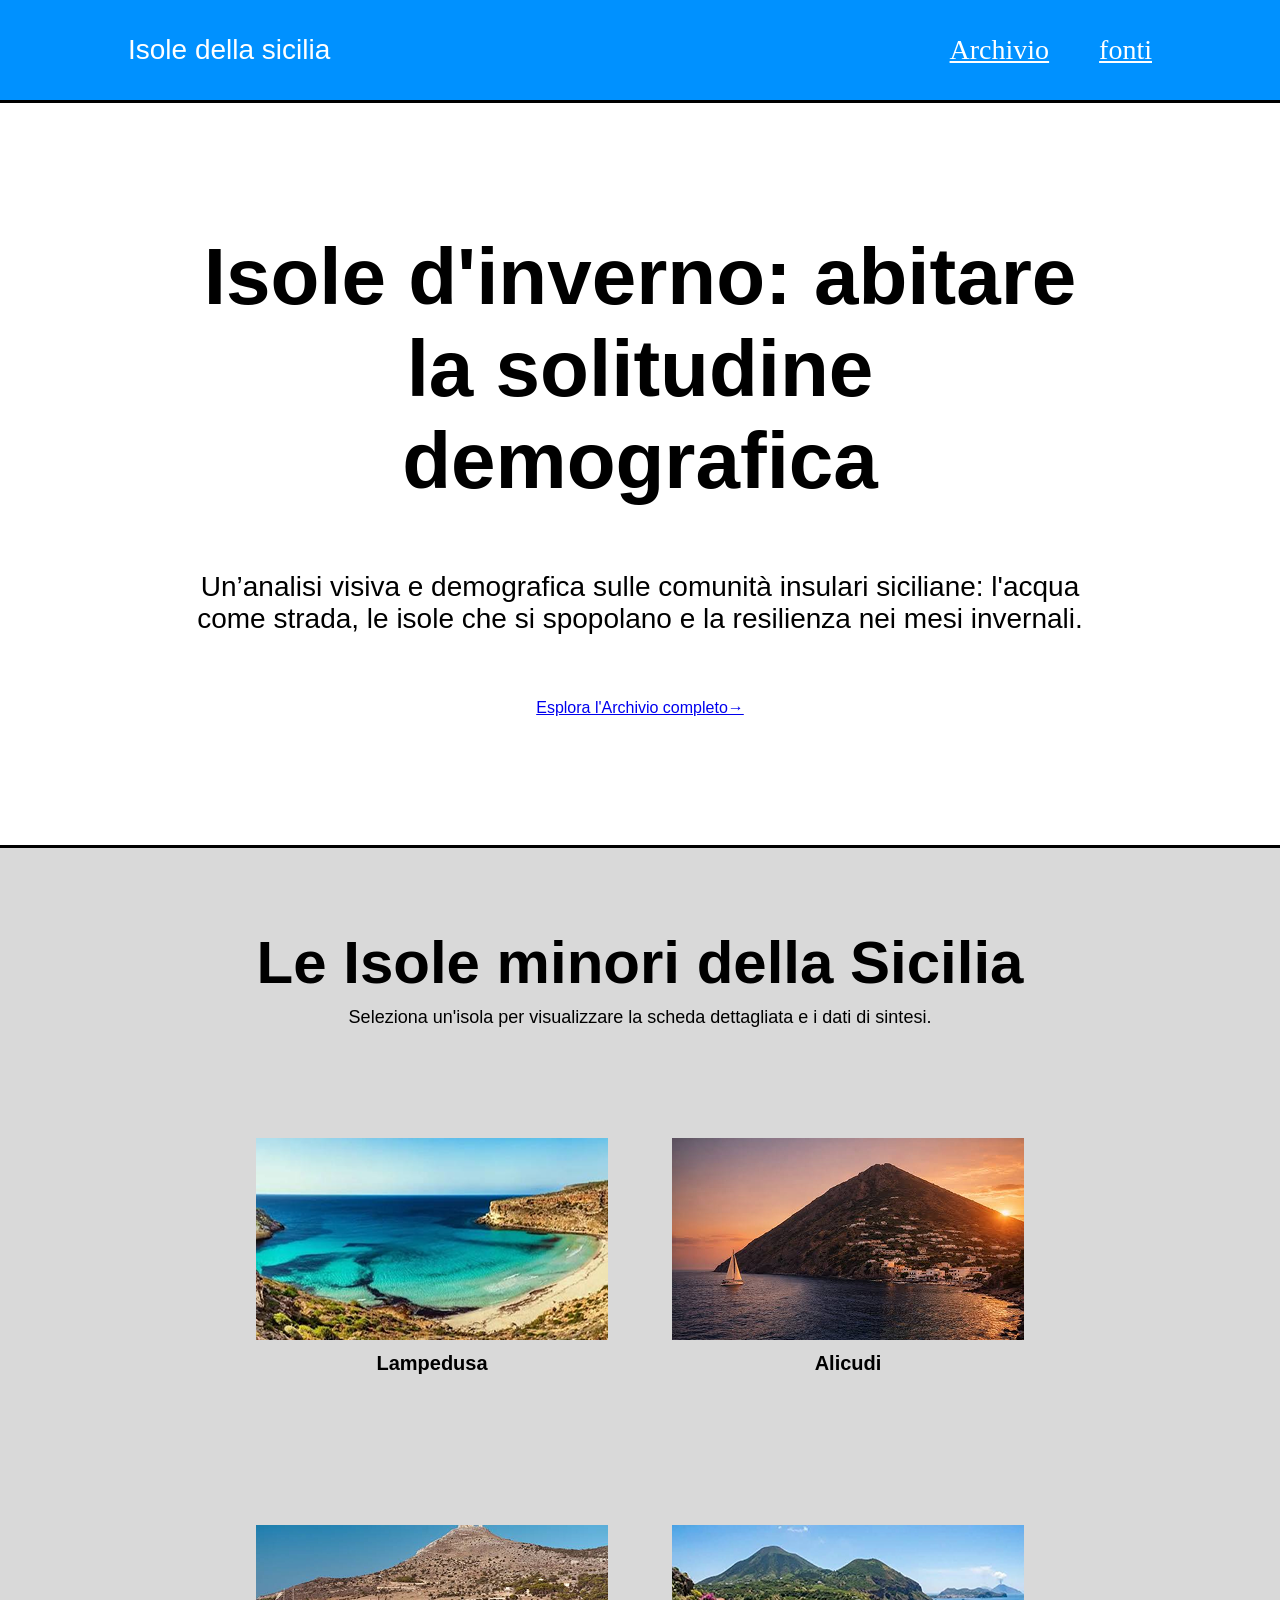
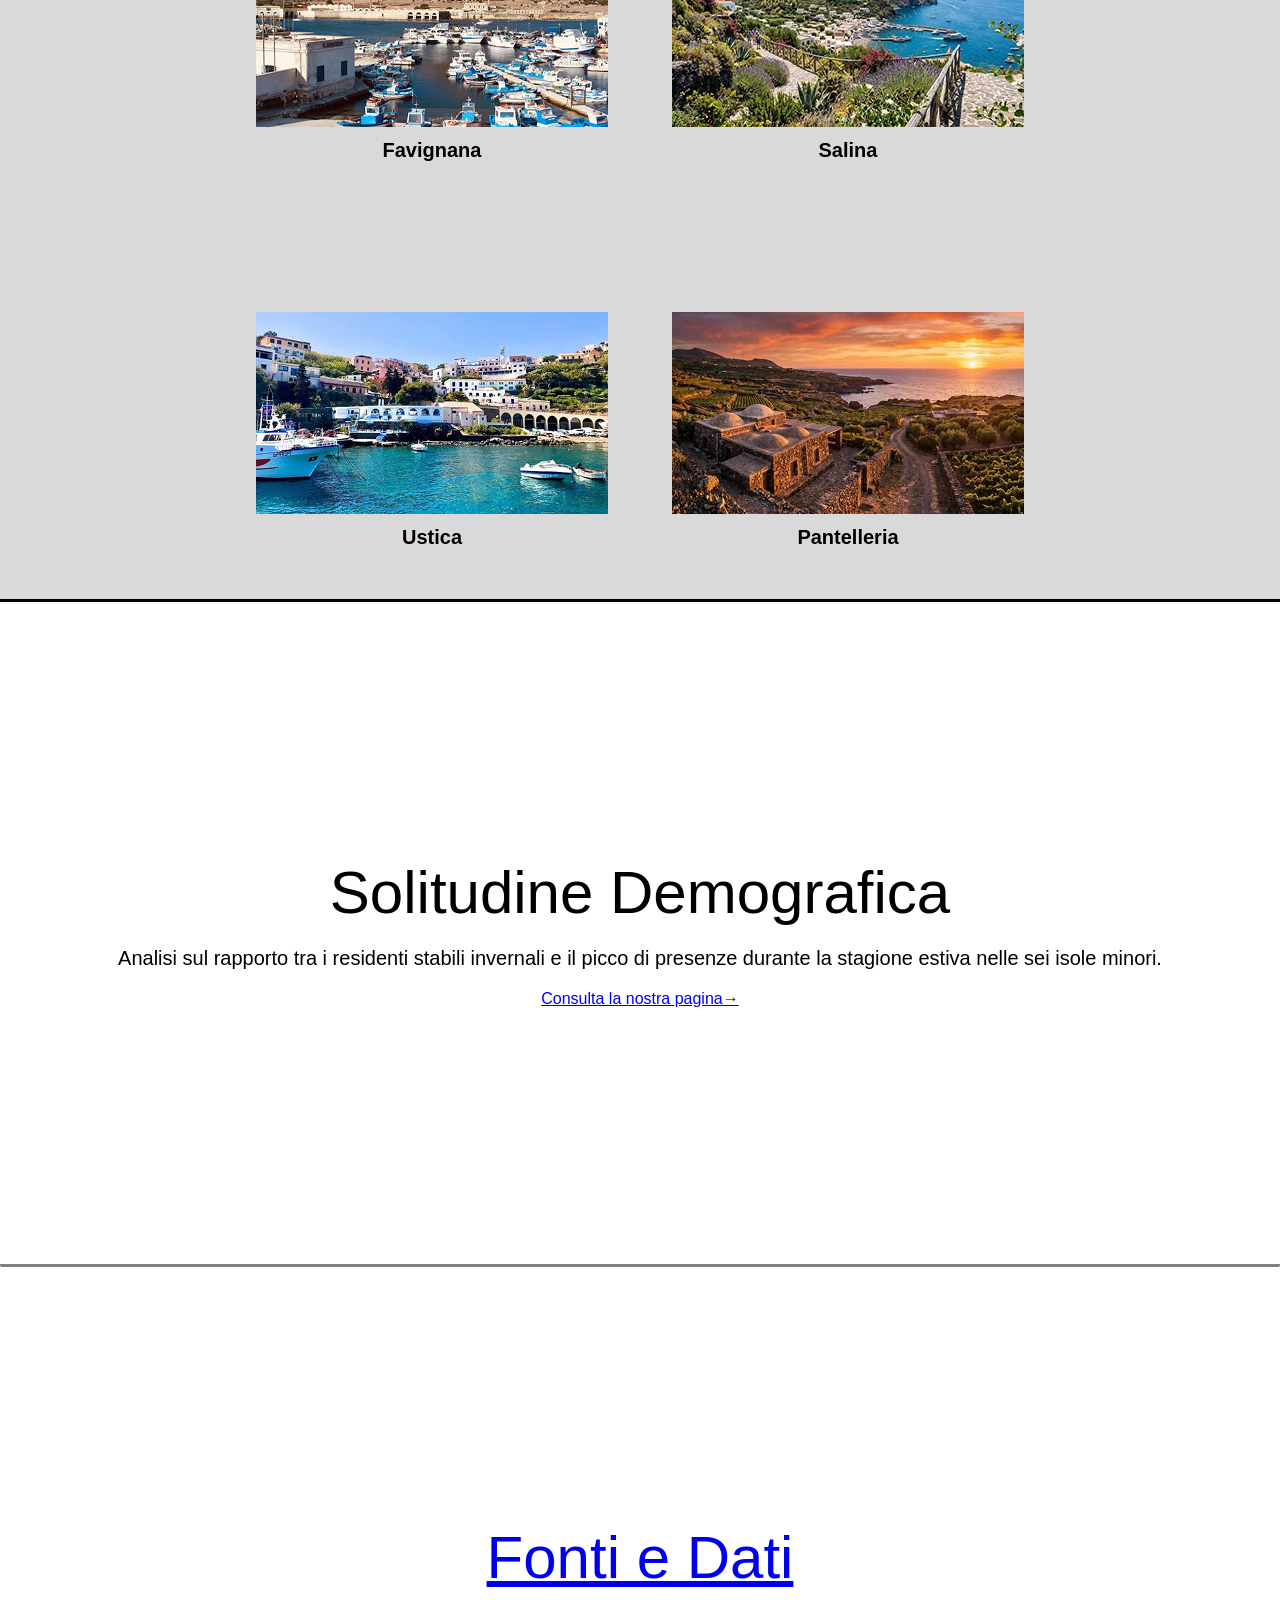
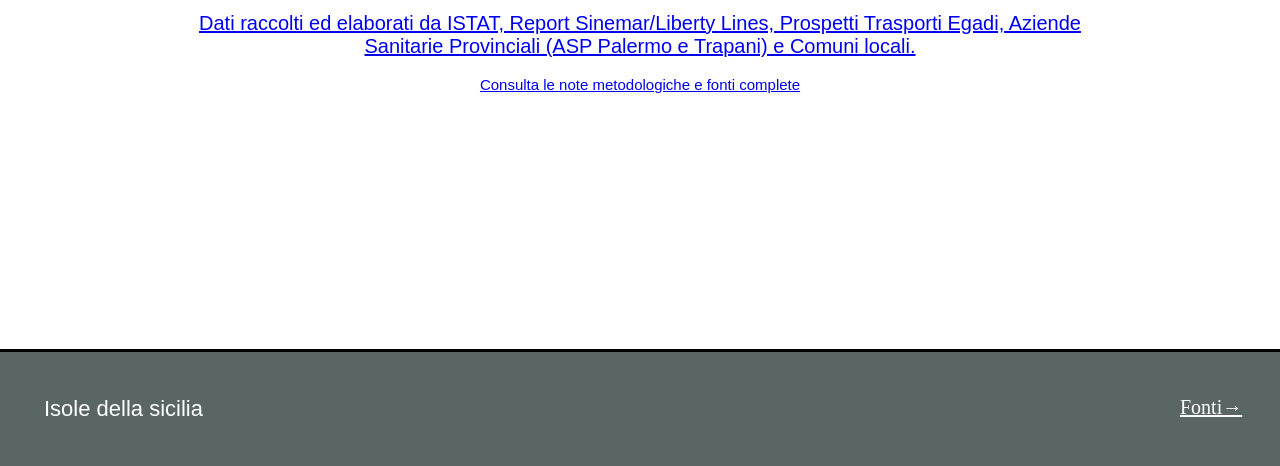
==== index.html @ 901970fb "Add files via upload" ====
<!DOCTYPE html>
<html lang="it">
    <meta charset="utf-8">
    <meta name="viewport" content="width=device-width, initial-scale=1.0">
    <title>ARCHIVIO ISOLE</title>
    <link rel="stylesheet" href="style.css">
  </head> 
 <body>
     <header>
         <div class="contenitore">
             <div class="colonna">
                 <p class="nome-sito">Isole della sicilia</p>
                 <nav>
                     <ul>
                         <li><a href="archivio-isole.html">Archivio</a></li>
                         <li><a href ="https://demo.istat.it/">fonti</a></li>
                     </ul>
                 </nav>
             </div>
         </div>
     </header>
     <main>
          <div id="HOME">
                   <section class="inizio">
                        <div class="scritte-iniziali">
                          <h1>Isole d'inverno: abitare la solitudine demografica</h1>
                         <p class="sottotitolo">Un’analisi visiva e demografica sulle comunità insulari siciliane: l'acqua come strada, le isole che si spopolano e la resilienza nei mesi invernali.</p>
                         <p class="link"><a href="archivio-isole.html">Esplora l'Archivio completo→</a></p>
                      </div>
                  </section>

                    <section class="isole-minori">

                      <div class="introduzione">
                          <h1>Le Isole minori della Sicilia</h1>
                          <p class="descrizione">Seleziona un'isola per visualizzare la scheda dettagliata e i dati di sintesi.</p>
                      </div>
                      <div class="riga-1">
                          <div class="lampedusa">
                             <div class="immagini-isole-home">
                                 <a href="lampedusa.html">
                                     <img src="immagini/lampedusa-3.png" alt="lampedusa-3">
                                 </a>
                             </div>
                              <p class="titoletti">Lampedusa</p>
                         </div>

                         <div class="alicudi">
                             <div class="immagini-isole-home">
                                <a href="alicudi.html">
                                 <img src="immagini/alicudi-3.png" alt="lampedusa-3">
                                </a>
                             </div>
                             <p class="titoletti">Alicudi</p>
                         </div>
                     </div>

                     <div class="riga-2">
                         <div class="favignana">
                              <div class="immagini-isole-home">
                                 <a href="favignana.html">
                                     <img src="immagini/favignana-3.png" alt="favignana-3">
                                 </a>
                             </div>
                               <p class="titoletti">Favignana</p>
                            </div>

                         <div class="salina">
                              <div class="immagini-isole-home">
                                 <a href="salina.html">
                                     <img src="immagini/salina-3.png" alt="salina-3"> 
                                 </a>
                                </div>
                             <p class="titoletti">Salina</p>
                         </div>
                     </div>

                     <div class="riga-3">
                         <div class="ustica">
                               <div class="immagini-isole-home">
                                 <a href="ustica.html">
                                     <img src="immagini/ustica-3.png" alt="ustica-3">
                                 </a>
                                </div>
                              <p class="titoletti">Ustica</p>
                         </div>

                         <div class="Pantelleria">
                              <div class="immagini-isole-home">
                                 <a href="pantelleria.html">
                                     <img src="immagini/pantelleria-3.png" alt="pantelleria-3">
                                 </a>
                             </div>
                              <p class="titoletti">Pantelleria</p>
                         </div>
                     </div>
                  </section>

                 <section class="parte-3">
                      <div class="solitud">
                          <p class="titolo">Solitudine Demografica</p>
                          <p class="descrizione">Analisi sul rapporto tra i residenti stabili invernali e il picco di presenze durante la stagione estiva nelle sei isole minori.</p>
                          <p class="link"><a href="tema.html">Consulta la nostra pagina→</p>
                      </div>
                 </section>

                 <section class="parte-4">
                     <div class="dati">
                         <p class="titolo">Fonti e Dati </p>
                         <p class="descrizione">Dati raccolti ed elaborati da ISTAT, Report Sinemar/Liberty Lines, Prospetti Trasporti Egadi, Aziende Sanitarie Provinciali (ASP Palermo e Trapani) e Comuni locali.</p>
                         <p class="link"><a href="https://demo.istat.it/">Consulta le note metodologiche e fonti complete</a></p>
                      </div>
                 </section>
             </div>
        </main>
        <footer>
         <div class="colonna">
              <p class="nome-sito">Isole della sicilia</p>
             <nav>
                 <ul>
                     <li><a href="https://demo.istat.it/">Fonti→</a></li>
                 </ul>
              </nav>
         </div>
      </footer>
 </body>
</html>
---- style.css ----
* {
   box-sizing: border-box;
   margin: 0;
 padding: 0;
   
}

body {
    
    height:auto;
    text-align:center;
    display: flex;
    align-content: center;
    flex-direction: column;
    justify-content: center;
} 
 
h1  {
    font-family:Arial, Helvetica, sans-serif;
    font-size: 80px;
}
.apertura{
    font-size: 25px;
    flex-wrap: wrap;
    max-width: 100%;
    margin-left: auto;
}
h2 {
    font-family:Arial, Helvetica, sans-serif;
}

p {
    font-family:Arial, Helvetica, sans-serif;
}

body h1 h2 p {
    color: black;
}

h1{
    font-style: bold;
}
header .nome-sito {
    font-size: 28px;
    padding-left: auto;
    color: #ffffffff;
}

header li a{
    font-size: 20px;
    margin-right: auto;
    color: #ffffffff;
}
header .colonna {
 display: flex;
 justify-content: space-between;
 padding: 10px;
 padding-left: 10%;
 padding-right: 10%;
 color: black;
}

header  nav ul  {
 display: flex;
 flex-wrap: nowrap;
 align-items: center;
 gap: 50px;
}
header .nome-sito a{
    color: #ffffffff;
}
header .contenitore {
    background-color: rgb(0, 145, 255);
    padding-bottom: 24px;
    padding-top: 24px;
    border-bottom: solid black;
}
header nav a{
    font-size: 28px;
    color: #ffffffff;
    padding-right:auto; 
   margin-left:auto;
}
ul{
    list-style-type: none;
}
#archivio .pagina-isole {
    padding-top: 10%;
    padding-bottom: 10%;
    display: flex;
    flex-direction: column;
    text-align: center;
}
#archivio .scritte-iniziali h1 {
    display: flex;
    text-align: center;
    flex-direction: column;
}

#archivio .scritte-iniziali{
   border-bottom: solid black
}
#archivio .scritte-iniziali .apertura {
    display: flex;
    text-align: center;
    font-size: 32px;
 flex-direction: column;
  padding-left:15%;
 padding-right:15%;
}
#archivio .scritte-iniziali .descrizioni{
 text-align: center;
 margin-top: 0px;
 font-size: 20px;
}

#archivio .pagina-isole .scritte-iniziali{
    padding-top: 10%;
    padding-bottom: 20%;
}
#archivio .pagina-isole .descrizioni{
 text-align: center;
 margin-top: 0px;
 margin-bottom: 10px;
 font-size: 30px;
}

#archivio .pagina-isole h2{
 text-align: center;
 margin-top: 0px;
 margin-bottom: 0px;
 font-size: 50px;
 margin-left: 0px;
}

#archivio .pagina-isole .immagini-isole{
    display: flex;
    text-align: center;
    align-content:center;
    flex-direction: column;
    margin-left: auto;
}
#archivio .immagini-isole {
    padding:0px
}
#archivio .immagini-isole{
    width: 100%;
    display: flex;
    align-content: center;
    flex-direction: column;
    justify-content: center;
    height: 100%;
    margin-left: auto;
    margin-bottom: 0px;
}

#archivio .pagina-isole .immagine-isole .pantelleria {
    padding:0px
}

#archivio .pantelleria{
    padding-top: 10%;
    padding-bottom: 5%;
}

#archivio .favignana{
    padding-top: 5%;
    padding-bottom: 5%;
}

#archivio .ustica{
   padding-top: 5%;
    padding-bottom: 5%;
}

#archivio .salina{
    padding-top: 5%;
    padding-bottom: 5%;
}

#archivio .alicudi{
 padding-top: 5%;
    padding-bottom: 5%;
}

#archivio .lampedusa{
 padding-top: 5%;
    padding-bottom: 5%;
}

footer {
   background-color: rgb(90, 101, 101);
   border-top: solid black;
}

footer .colonna{
 display: flex;
 justify-content: space-between;
 padding: 44px;
}
 
footer nav a{
    font-size: 20px;
    color: #ffffffff;
}

footer .nome-sito {
    font-size: 22px;
    color: #ffffffff;
}
footer .nome-sito a {
    font-size: 22px;
    color: #ffffffff;
}

footer  nav ul li{
    display: inline-block;
    justify-content: space-between;
    justify-content: center;
    padding-right:10%;
    padding-left:10%;
}

#isola-singola ul{
    list-style-type: none;
}

#isola-singola .sopra-titolo a{
    color: black;
    width: 100%;
    padding-right: 0px;
}
#isola-singola .sopra-titolo .briciole ol  {
    display: flex;
    gap:10%;
}
#isola-singola ol{
    list-style-type: none;
    align-items: baseline;
}
#isola-singola .apertura {
    padding-top: 100px;
    display: flex;
    margin-left: 20%;
    margin-right: 20%;
}
#isola-singola .colonna-sinistra {
    display: flex;
    flex-direction: column;
    gap:5px;
    align-items: flex-start;
}

#isola-singola .colonna-sinistra{
 display: flex;
 justify-content: space-between;
 padding-top:100px;
 padding-bottom:140px;
 color: black;
 max-width: 0px;
 position: relative;
}
#isola-singola .apertura h1 {
    font-size: 80px;
}
#isola-singola .apertura .intro {
    font-size: 22px;
    text-align: left;
}

#isola-singola .apertura .immagine img{
    display: flex;
    position:absolute;
    margin-left: 33%; 
    max-width: 100%;

}
#isola-singola .parte-due {
    padding-top: 50px;
    display: flex;
    align-content: center;
    flex-direction: column;
    padding-left:20%;
    padding-right:15%;
   
}

#isola-singola .parte-due{
 background-color: rgb(217,217,217);
}

#isola-singola .parte-due h2{
    text-align: left;
    font-size: 35px;
    flex-wrap: wrap;
    padding-right: 0%;
}
#isola-singola .parte-due .descrizione{
    text-align: right;
    font-size: 20px;
    flex-wrap: wrap;
    padding-right: 0%;
    padding-left: 10%;
}
#isola-singola .sezione-2 {
    display: flex;
 text-align: center;
 align-content: space-between;
 margin-top: 50px;
 margin-bottom: 50px;
 font-size: 20px;
}
#isola-singola .sezione-3 {
    display: flex;
 text-align: center;
 align-content: space-between;
 margin-top: 50px;
 margin-bottom: 50px;
 font-size: 20px;
}
#isola-singola .sezione-4 {
    display: flex;
 text-align: center;
 align-content: space-between;
 margin-top: 50px;
 margin-bottom: 50px;
 font-size: 20px;
}
#HOME .inizio{
    display: flex;
    flex-wrap: wrap;
    align-items: center;
    align-content: center;
    justify-content: center;
}
#HOME .inizio .scritte-iniziali{
    padding-top: 10%;
    padding-bottom:10%;
}
#HOME .inizio .scritte-iniziali h1 {
    font-size: 80px;
  padding-left:15%;
  padding-right:15%;
}
#HOME .inizio .scritte-iniziali .sottotitolo {
    font-size: 28px;
   width:100%;
   margin-left: auto;
   padding: 5%;
    padding-left:15%;
 padding-right:15%;
}
#HOME .isole-minori{
    background-color: rgb(217, 217, 217);
    border-top: solid black;
    border-bottom: solid black;
}
#HOME .isole-minori .introduzione h1{
 font-size: 60px;
 padding-bottom: 10px;
 padding-top: 80px;
}
#HOME .isole-minori .introduzione .descrizione{
 font-size: 18px;
 padding-bottom: 10px;
 
}
#HOME .immagini-isole-home{
    max-width: 100%;
}
#HOME   .titoletti {
    padding-top: 8px;
    font-size: 20px;
    font-weight: bold;
}
#HOME .riga-1 {
    padding-top: 100px;
    padding-bottom: 50px;
    display: flex;
    justify-content:  space-between;
    text-align: center;
    align-content: center;
    max-width: 100%;
    margin-left: 20%;
    margin-right: 20%;
}

#HOME .riga-2 {
    padding-top: 100px;
    padding-bottom: 50px;
    display: flex;
    justify-content:  space-between;
    text-align: center;
    align-content: center;
    max-width: 100%;
    margin-left: 20%;
    margin-right: 20%;
}

#HOME .riga-3 {
    padding-top: 100px;
    padding-bottom: 50px;
    display: flex;
    justify-content:  space-between;
    text-align: center;
    align-content: center;
    max-width: 100%;
    margin-left: 20%;
    margin-right: 20%;
}


#HOME .parte-3 .solitud {
padding-top: 20%;
padding-bottom: 20%;
border-bottom: solid gray;
border-radius: 2px;
}
#HOME .parte-3 .solitud .titolo {
font-size: 60px;
max-width: auto;
}
#HOME .parte-3 .solitud .descrizione {
    padding-top: 20px;
 font-size: 20px;
  max-width: auto;
 padding-bottom: 20px;
}
#HOME .parte-3 .solitud .link {
    margin-left: 0%;
}
#HOME .parte-4 .dati {
padding-top: 20%;
padding-bottom: 20%;

}
#HOME .parte-4 .dati .titolo {
 font-size: 60px;
 margin-left: auto;
 max-width: 100%;
}
#HOME .parte-4 .dati .descrizione {
    padding-top: 20px;
 font-size: 20px;
  max-width: 100%px;
 padding-left:15%;
 padding-right:15%;
}
#HOME .parte-4 .link {
    padding-top: 18px;
    margin-left: auto;
    font-size: 15px;
}

#tema .inizio .scritte-iniziali {
    padding-top: 20%;
    padding-bottom: 20%;
    padding-left: 5%;
    padding-right: 5%;
}

#tema .inizio .scritte-iniziali h1{
   font-size: 70px;
}
#tema .inizio .scritte-iniziali .sottotitolo{
   font-size: 25px;
   max-width: 100%;
   margin-left: 20%;
   margin-right: 20%;
   padding-top: 40px;
}
#tema .introduzione {
    border-top: solid black;
    border-bottom: solid black;
}
#tema .introduzione .problema h1 {
    font-size: 60px;
    padding-bottom: 40px;
  margin-left: 20%;
    margin-right: 20%;
}
#tema .introduzione .problema .descrizione{
    font-size: 40px;
    max-width: 100%;
    margin-left: 10%;
    margin-right: 10%;
    padding-top: 0px;
    border: solid black;
    text-align: center;
}
#tema .introduzione .problema{
    padding-top: 10%;
    padding-bottom: 10%;
   
}

#tema .analisi {
    padding-top: 10%;
    padding-bottom: 10%;
     background-color: rgb(217,217,217);
}

#tema .analisi .schema  {
    padding-bottom: 5%;
}
#tema .analisi .schema h1  {
    padding-bottom: 5%;
}
#tema .analisi .schema h2  {
    padding-bottom: 0%;
}
#tema .analisi .immagine-schema img{
    border:solid  black;
    border-radius: 5px;
}

#tema .approfondimento {
    padding-top: 10%;
    padding-bottom: 10%;
    border-top: solid black;
  border-bottom: solid black;
   display: flex;
    flex-direction: column;
    padding-left: 5%;
    padding-right: 5% ;
}
#tema .approfondimento h1{
    font-size: 60px;
}
#tema .approfondimento .riga-1{
   padding-top: 5%;
    padding-bottom: 5%;
    display: flex;
    justify-content:  space-between;
    text-align: center;
    align-content: center;
    max-width: 100%;
    margin-left: 5%;
    margin-right: 5%;
    gap: 10%;
}

#tema .approfondimento .riga-2{
   padding-top: 50px;
    padding-bottom: 50px;
    display: flex;
    justify-content:  space-between;
    text-align: center;
    align-content: center;
    max-width: 100%;
    margin-left: 5%;
    margin-right: 5%;
    gap: 10%;
}


#tema .approfondimento .riga-1 .titoletti{
    font-size: 28px;
    font-weight: bold;
    padding-top: 10%;
    padding-bottom: 5%;
}
#tema .approfondimento .riga-2 .titoletti{
    font-size: 28px;
    font-weight: bold;
       padding-top: 10%;
    padding-bottom: 5%;
}
#tema .approfondimento .riga-1 .descrizione{
    font-size: 30px;
    border: solid black;
    width: 100%;
    padding-top: 0%;
   
}
#tema .approfondimento .riga-2 .descrizione{
    font-size: 30px;
    border: solid black;
    width: 100%;
   
}



@media (max-width:600px) {
   
    #archivio .pagina-isole .scritte-iniziali .apertura{
        font-size: 24px;
        text-align: center;
        display: block;
        justify-content: center;
        padding-top: 20px;
    } 
    #archivio .scritte-iniziali h1 {
        font-size: 30px;
    }
    #archivio .scritte-iniziali .apertura{
        padding-bottom: 0px;
    }
    #archivio .pantelleria{
        margin-top: 20%;
    }
    #archivio .scritte-iniziali{
        padding-top: 0%;
    }

    #archivio .pagina-isole .immagini-isole {
        display: flex;
        align-content: center;
    }
    #archivio .pagina-isole h2  {
       font-size: 30px;
        padding-left: 10% ;
     padding-right: 10% ;
    }
     #archivio .pagina-isole .descrizioni  {
       font-size: 20px;
        padding-left: 10% ;
     padding-right: 10% ;
    }

    #archivio .pantelleria .immagini-isole img{
     padding-left: 10% ;
     padding-right: 10% ;
     max-width: 100%;
    }
    #archivio .favignana .immagini-isole img{
     padding-left: 10% ;
     padding-right: 10% ;
     max-width: 100%;
    }
    #archivio .ustica .immagini-isole img{
     padding-left: 10% ;
     padding-right: 10% ;
     max-width: 100%;
    }
    #archivio .salina .immagini-isole img{
     padding-left: 10% ;
     padding-right: 10% ;
     max-width: 100%;
    }
    #archivio .Alicudi .immagini-isole img{
     padding-left: 10% ;
     padding-right: 10% ;
     max-width: 100%;
    }
    #archivio .lampedusa .immagini-isole img{
     padding-left: 10% ;
     padding-right: 10% ;
     max-width: 100%;
    }
    #archivio .pantelleria{
     padding-top: 20px;
     padding-bottom: 35px;
    }

   #archivio .favignana{
     padding-top: 50px;
     padding-bottom: 55px;
   }

  #archivio .ustica{
     padding-top: 50px;
     padding-bottom: 75px;
    }

 #archivio .salina{
     padding-top: 50px;
     padding-bottom: 75px;
    } 

 #archivio .alicudi{
     padding-top: 50px;
     padding-bottom: 200px;
    }

 #archivio .lampedusa{
     padding-top:50px;
     padding-bottom: 50px;
    }

    header .contenitore  {
     background-color: rgb(0, 145, 255);
     padding-bottom: 10px;
     padding-top: 10px;
     border-bottom: solid black;
    }
    header {
        width: auto;
    }
    header nav a{
     font-size: 15px;
     color: #ffffffff;
    }
    
    header .colonna{
     display: flex;
     justify-content: space-between;
     padding: 20px;
    }
    header nav ul li a{
     display: inline-block;
     justify-content: space-between;
     padding-left: 0%;
    }
    
    header .colonna .nome-sito {
     font-size: 15px;
    }

    #archivio .pagina-isole {
    padding-top: 10px;
    }
    footer {
        width: auto;
    }
    footer nav a{
     font-size: 15px;
     color: #ffffffff;
    }
    
    footer .colonna{
     display: flex;
     justify-content: space-between;
     padding: 10%;
    }
    footer nav ul li a{
     display: inline-block;
     justify-content: space-between;
     padding-right: 50%;
     padding-left: 0%;
     font-size: 20px;
    }
    
    footer .colonna .nome-sito {
     font-size: 20px;
    }
    
    #isola-singola .apertura {
      display: flex;
      align-content: center;
      margin-left: 0%;
    }
    #isola-singola .sopra-titolo .briciole{
        font-size: 15px;
    
    }
    
   #isola-singola .colonna-sinistra{
      display: flex;
     justify-content: space-between;

     position: relative;
    }
    #isola-singola .colonna-sinistra .sopra-titolo .briciole ol li  {
     display: flex;
     text-align: left;
   
    }
    #isola-singola .colonna-sinistra{
        padding:10%;
    }
  #isola-singola .briciole li {
      display: flex;
   }

   #isola-singola .apertura h1 {
     font-size: 30px;
    }
   #isola-singola .apertura .intro {
     font-size: 12px;
     text-align: left;
    }
    #isola-singola .apertura .immagine img{
     display: flex;
     position:absolute; 
     max-width: 45%;
     margin-right: 5%;
     margin-left: 35%;
     margin-top: 5%;
    }
    
    #isola-singola .parte-due {
      padding-top: 50px;
     display: flex;
     align-content: center;
     flex-direction: column;
     padding-left:10%;
     padding-right:10%;
    }

    #isola-singola .parte-due h2{
     font-size: 20px;
     flex-wrap: wrap;
    }
   #isola-singola .parte-due .descrizione{
     text-align: right;
     font-size: 15px;
     flex-wrap: wrap;
    }

    #HOME .inizio .scritte-iniziali h1 {
        font-size: 28px;
        margin-left: 0%;
        margin-right: 0%;
    }
    
    #HOME .inizio .scritte-iniziali .sottotitolo {
        font-size: 18px;
    }
    #HOME .isole-minori .introduzione h1{
        font-size: 28px;
    }
    #HOME .riga-1 {
     display: flex;
     justify-content:  space-between;
     text-align: center;
      align-content: center;
     max-width: 100%;
     margin-left: 0%;
     margin-right: 0%;
    }
    #HOME .riga-2 {
     display: flex;
     justify-content:  space-between;
     text-align: center;
      align-content: center;
     max-width: 100%;
     margin-left: 0%;
     margin-right: 0%;
    }
    #HOME .riga-3 {
     display: flex;
     justify-content:  space-between;
     text-align: center;
      align-content: center;
     max-width: 100%;
     margin-left: 0%;
     margin-right: 0%;
    }


    #HOME .isole-minori .riga-1 .lampedusa .immagini-isole-home img {
     max-width: 90%;
    }

    #HOME .isole-minori .riga-1 .alicudi .immagini-isole-home img {
     max-width: 90%;
    }
    #HOME .isole-minori .riga-2 .favignana .immagini-isole-home img {
     max-width: 90%;
    }
    #HOME .isole-minori .riga-2 .salina .immagini-isole-home img {
     max-width: 90%;
    }
    #HOME .isole-minori .riga-3 .ustica .immagini-isole-home img {
     max-width: 90%;
    }
    #HOME .isole-minori .riga-3 .Pantelleria .immagini-isole-home img {
     max-width: 90%;
    }
    
    #tema .inizio .scritte-iniziali h1 {
        font-size: 28px;
    }
    #tema .inizio .scritte-iniziali .sottotitolo{
        font-size: 20px;
    }
    #tema .introduzione .problema h1 {
        font-size: 28px;
    }
    #tema .introduzione .problema .descrizione {
        font-size: 18px;
    }
    #tema .analisi .schema h1{
        font-size: 28px;
    }
    #tema .analisi .schema h2{
        font-size: 20px;
    }
    #tema .analisi .immagine-schema img{
        max-width: 90%;
    }
    #tema .approfondimento h1 {
        font-size: 28px;
    }

    #tema .approfondimento .riga-1  .titoletti{
        font-size: 20px;
    }
    #tema .approfondimento .riga-2  .titoletti{
        font-size: 20px;
    }
    #tema .approfondimento .riga-1  .descrizione{
        font-size: 19px;
    }
    #tema .approfondimento .riga-2  .descrizione{
        font-size: 19px;
    }
}
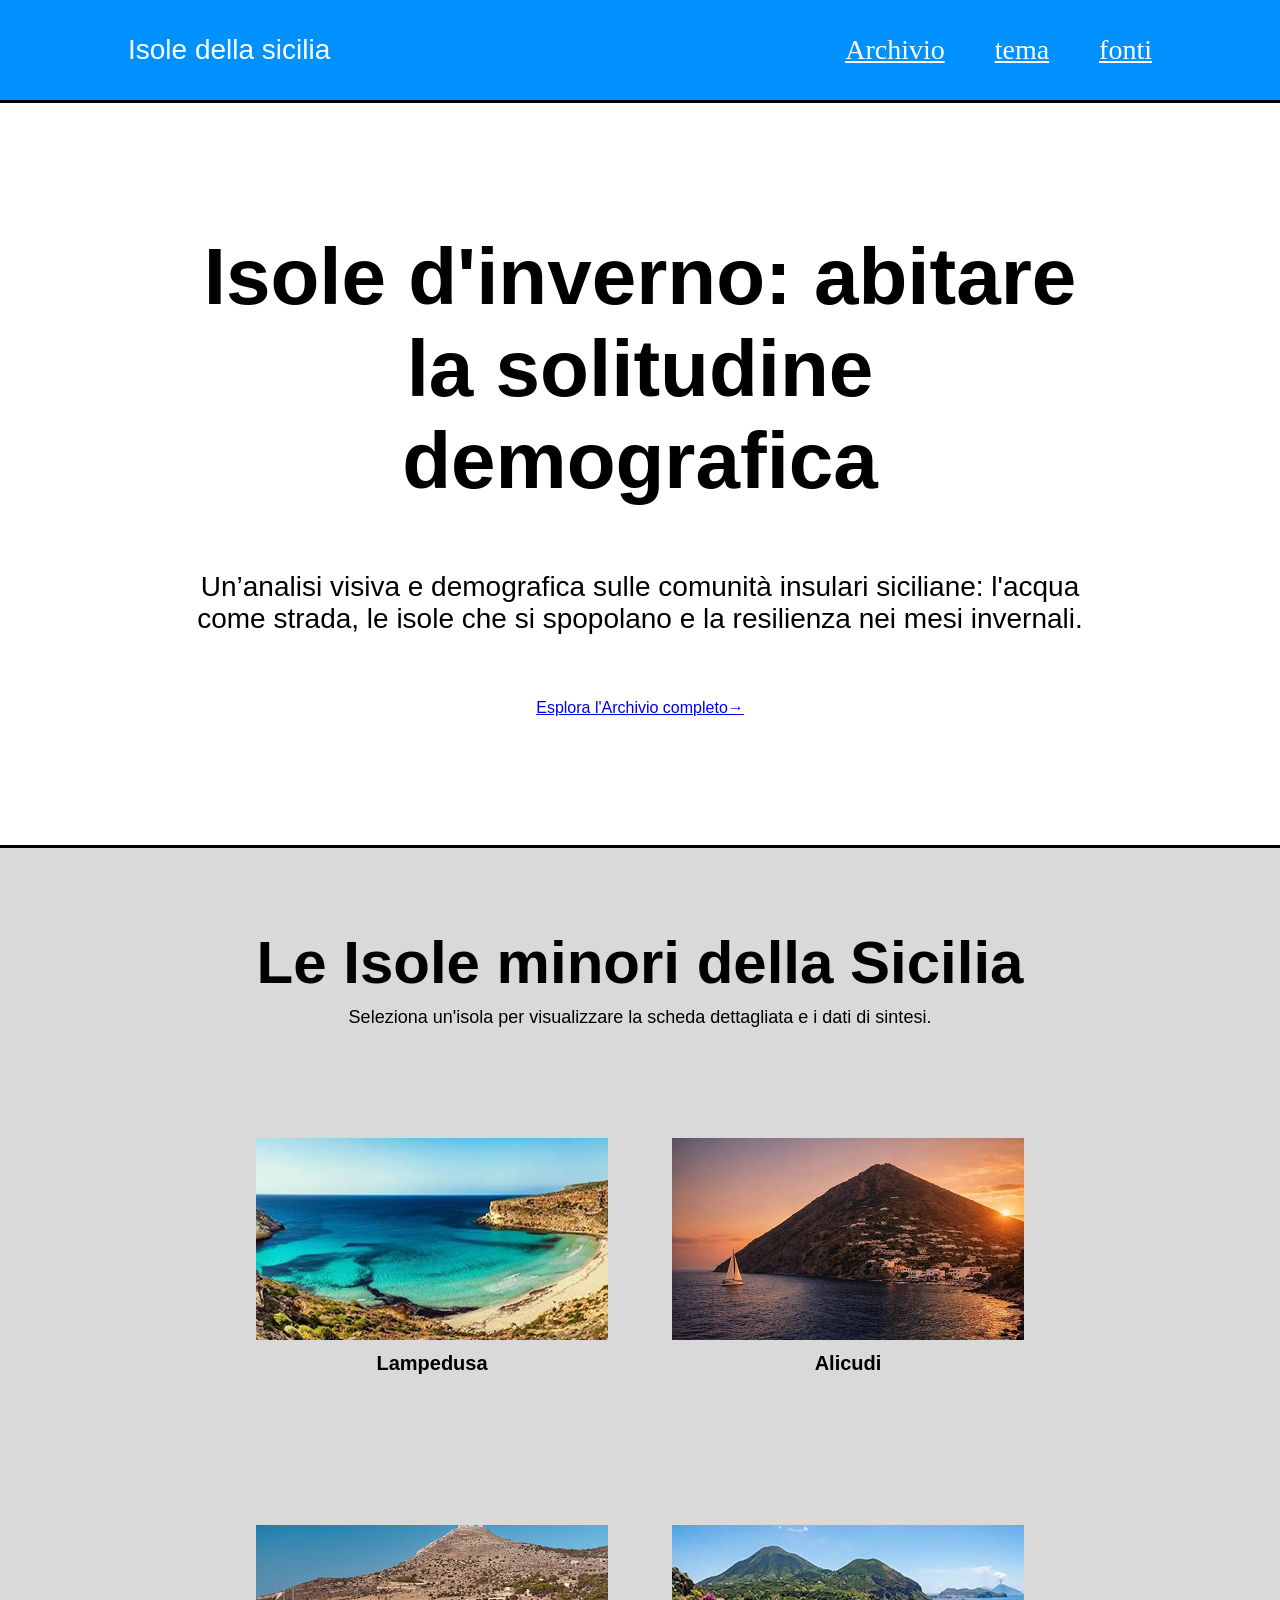
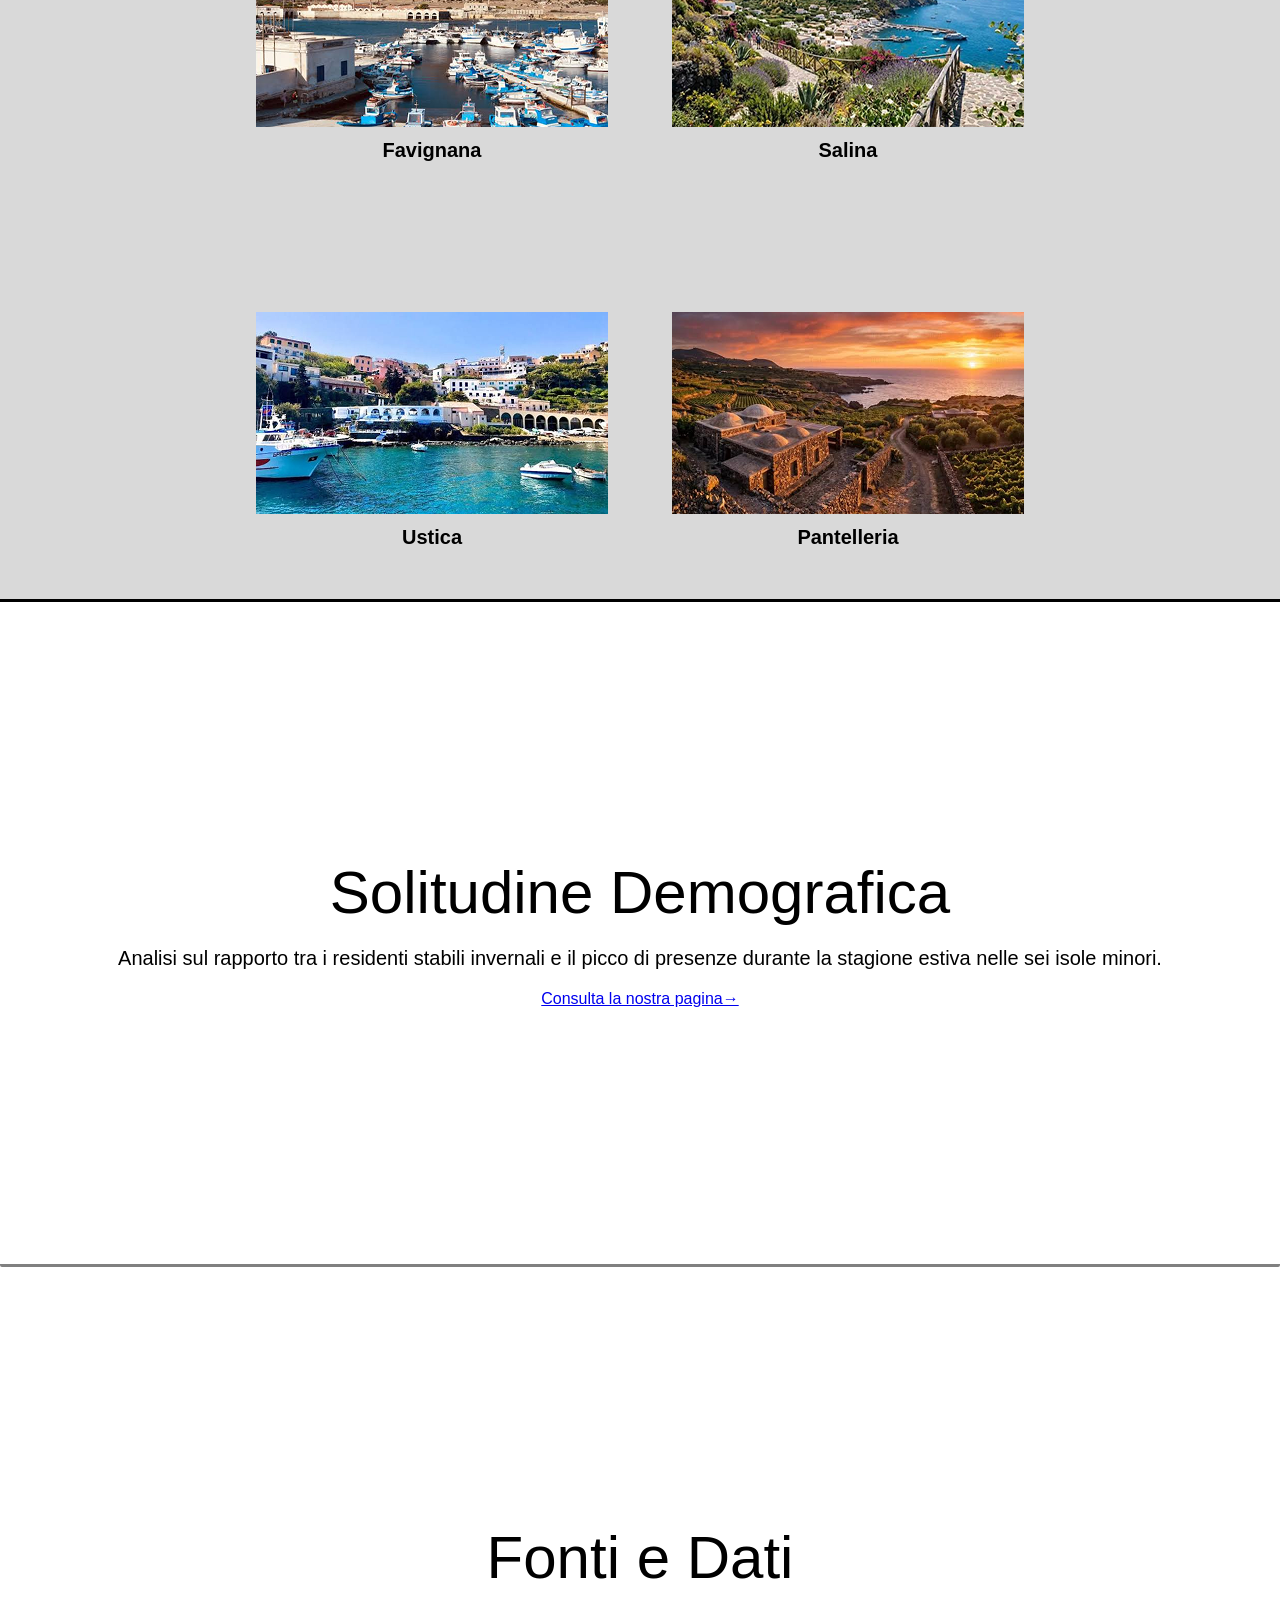
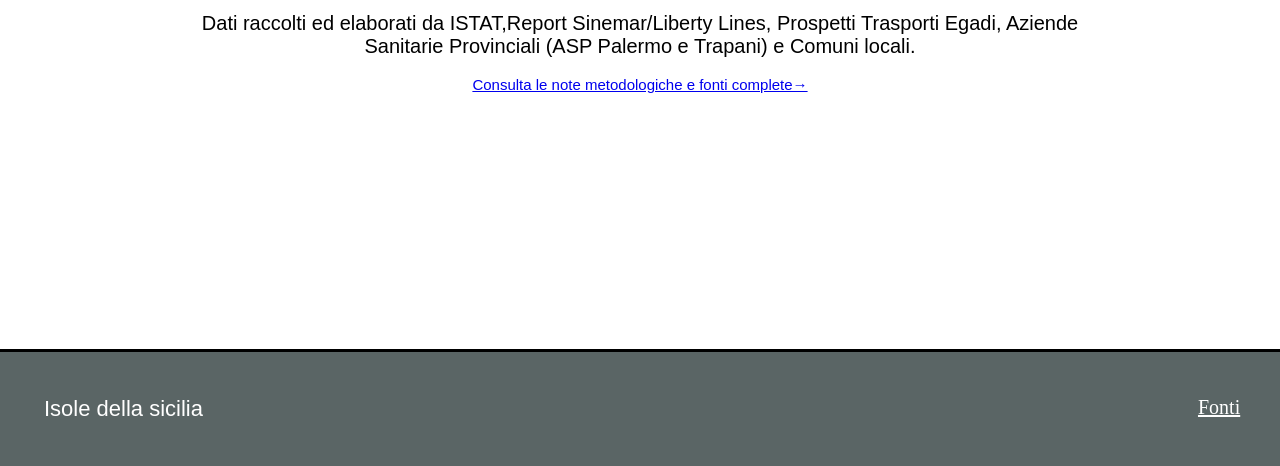
==== commit 0b565fa8: "Update index.html" ====
--- a/index.html
+++ b/index.html
@@ -13,6 +13,7 @@
                  <nav>
                      <ul>
                          <li><a href="archivio-isole.html">Archivio</a></li>
+                         <li><a href="tema.html">tema</a></li>
                          <li><a href ="https://demo.istat.it/">fonti</a></li>
                      </ul>
                  </nav>
@@ -24,8 +25,8 @@
                    <section class="inizio">
                         <div class="scritte-iniziali">
                           <h1>Isole d'inverno: abitare la solitudine demografica</h1>
-                         <p class="sottotitolo">Un’analisi visiva e demografica sulle comunità insulari siciliane: l'acqua come strada, le isole che si spopolano e la resilienza nei mesi invernali.</p>
-                         <p class="link"><a href="archivio-isole.html">Esplora l'Archivio completo→</a></p>
+                          <p class="sottotitolo">Un’analisi visiva e demografica sulle comunità insulari siciliane: l'acqua come strada, le isole che si spopolano e la resilienza nei mesi invernali.</p>
+                          <p class="link"><a href="archivio-isole.html">Esplora l'Archivio completo→</a></p>
                       </div>
                   </section>
 
@@ -100,15 +101,15 @@
                       <div class="solitud">
                           <p class="titolo">Solitudine Demografica</p>
                           <p class="descrizione">Analisi sul rapporto tra i residenti stabili invernali e il picco di presenze durante la stagione estiva nelle sei isole minori.</p>
-                          <p class="link"><a href="tema.html">Consulta la nostra pagina→</p>
+                          <p class="link"><a href="tema.html">Consulta la nostra pagina→</a></p>
                       </div>
                  </section>
 
                  <section class="parte-4">
                      <div class="dati">
-                         <p class="titolo">Fonti e Dati </p>
-                         <p class="descrizione">Dati raccolti ed elaborati da ISTAT, Report Sinemar/Liberty Lines, Prospetti Trasporti Egadi, Aziende Sanitarie Provinciali (ASP Palermo e Trapani) e Comuni locali.</p>
-                         <p class="link"><a href="https://demo.istat.it/">Consulta le note metodologiche e fonti complete</a></p>
+                         <p class="titolo">Fonti e Dati</p>
+                         <p class="descrizione">Dati raccolti ed elaborati da ISTAT,Report Sinemar/Liberty Lines, Prospetti Trasporti Egadi,  Aziende Sanitarie Provinciali (ASP Palermo e Trapani) e Comuni locali.</p>
+                         <p class="link"><a href="https://demo.istat.it/">Consulta le note metodologiche e fonti complete→</a></p>
                       </div>
                  </section>
              </div>
@@ -118,10 +119,10 @@
               <p class="nome-sito">Isole della sicilia</p>
              <nav>
                  <ul>
-                     <li><a href="https://demo.istat.it/">Fonti→</a></li>
+                     <li><a href="https://demo.istat.it/">Fonti</a></li>
                  </ul>
               </nav>
          </div>
       </footer>
  </body>
-</html>+</html>
--- a/style.css
+++ b/style.css
@@ -509,24 +509,59 @@
 #tema .analisi .schema h2  {
     padding-bottom: 0%;
 }
-#tema .analisi .immagine-schema img{
-    border:solid  black;
-    border-radius: 5px;
-}
+
+
+#tema .analisi .attributi {
+  margin-left: 20%;
+  margin-right: 20%;
+  padding-top: 3%;
+  padding-bottom: 3%;
+  overflow-x: auto; /* evita che la tabella esca su schermi stretti */
+}
+
+#tema .analisi .attributi .tabella-isole {
+  width: 100%;
+  border-collapse: collapse; /* unisce i bordi in un'unica griglia continua */
+  background-color: #ffffff;
+  color: #111111;
+  font-size: 20px;
+  text-align: left;
+  border: 1px solid #8c8c8c;
+}
+
+#tema .analisi .attributi .tabella-isole th,
+#tema .analisi .attributi .tabella-isole td {
+  padding: 8px 12px;
+  border: 1px solid #8c8c8c;
+}
+
+#tema .analisi .attributi .tabella-isole thead th {
+  font-weight: 700;
+  border-bottom: 2px solid #7a7a7a;
+}
+
+#tema .analisi .attributi .tabella-isole thead th span {
+  font-weight: 400;
+}
+
+
+
 
 #tema .approfondimento {
     padding-top: 10%;
     padding-bottom: 10%;
     border-top: solid black;
-  border-bottom: solid black;
-   display: flex;
+    border-bottom: solid black;
+    display: flex;
     flex-direction: column;
     padding-left: 5%;
     padding-right: 5% ;
 }
+
 #tema .approfondimento h1{
     font-size: 60px;
 }
+
 #tema .approfondimento .riga-1{
    padding-top: 5%;
     padding-bottom: 5%;
